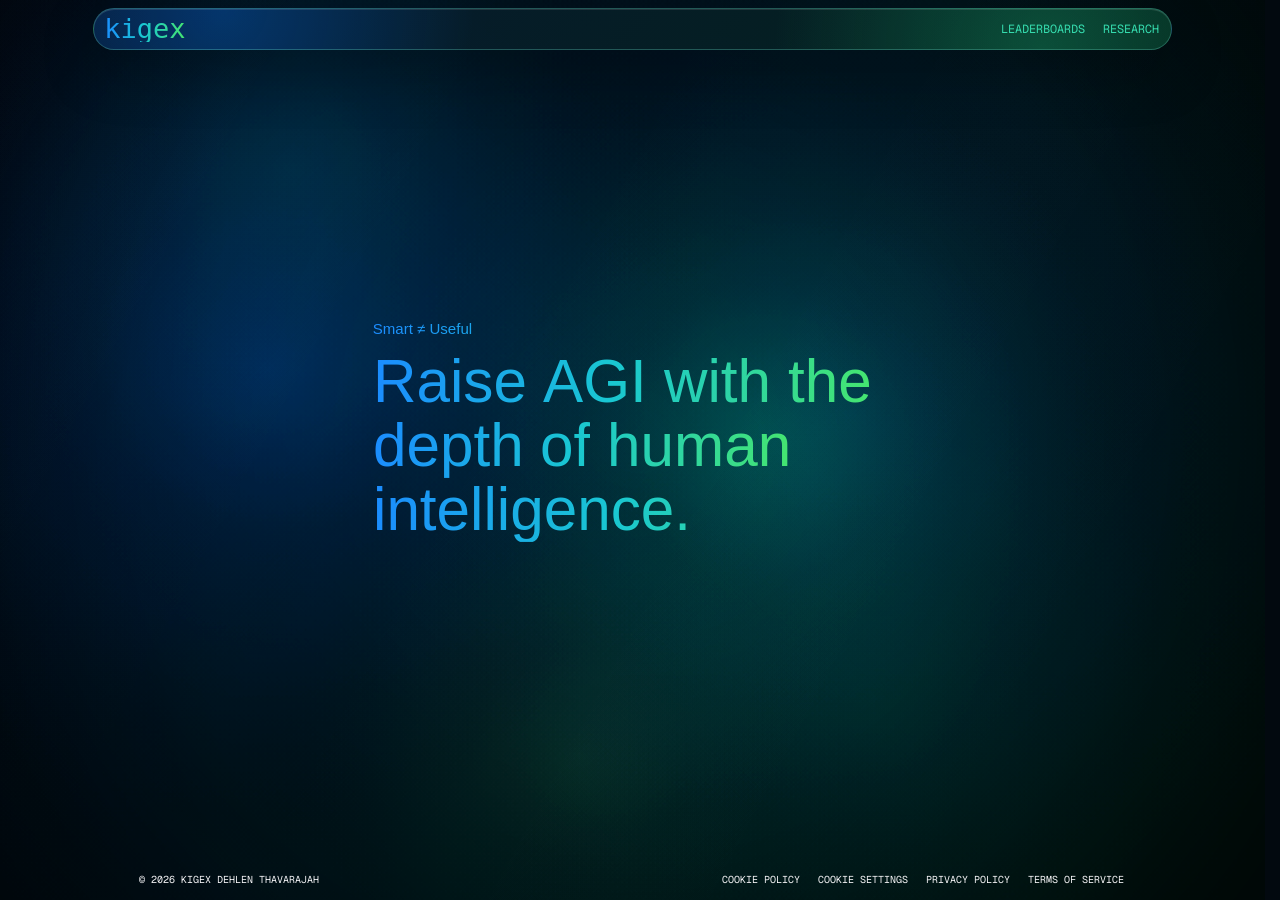
==== index.html @ 966b623c "Tune motion performance" ====
<!doctype html>
<html lang="en">
  <head>
    <meta charset="utf-8" />
    <meta
      name="viewport"
      content="width=device-width, initial-scale=1, viewport-fit=cover"
    />
    <title>Kigex | Human Intelligence for AGI</title>
    <meta
      name="description"
      content="Kigex grows advanced intelligence with the full range of human judgment, creativity, and care."
    />
    <meta name="robots" content="index, follow, max-image-preview:large" />
    <meta name="author" content="Kigex" />
    <meta name="theme-color" content="#02090f" />
    <meta name="color-scheme" content="dark" />
    <link rel="canonical" href="https://kigex.com/" />
    <script>
      if (window.location.pathname.endsWith("/index.html")) {
        window.history.replaceState(null, "", "/" + window.location.search + window.location.hash);
      }
    </script>
    <meta property="og:site_name" content="Kigex" />
    <meta property="og:type" content="website" />
    <meta property="og:url" content="https://kigex.com/" />
    <meta property="og:title" content="Kigex | Human Intelligence for AGI" />
    <meta
      property="og:description"
      content="Raise AGI with the depth of human intelligence: judgment, creativity, taste, and care."
    />
    <meta property="og:image" content="https://kigex.com/favicon-v18.png" />
    <meta property="og:image:secure_url" content="https://kigex.com/favicon-v18.png" />
    <meta property="og:image:type" content="image/png" />
    <meta property="og:image:width" content="192" />
    <meta property="og:image:height" content="192" />
    <meta property="og:image:alt" content="Kigex logo" />
    <meta name="twitter:card" content="summary_large_image" />
    <meta name="twitter:title" content="Kigex | Human Intelligence for AGI" />
    <meta
      name="twitter:description"
      content="Raise AGI with the depth of human intelligence: judgment, creativity, taste, and care."
    />
    <meta name="twitter:image" content="https://kigex.com/favicon-v18.png" />
    <meta name="twitter:image:alt" content="Kigex logo" />
    <script type="application/ld+json">
      {
        "@context": "https://schema.org",
        "@graph": [
          {
            "@type": "Organization",
            "@id": "https://kigex.com/#organization",
            "name": "Kigex",
            "url": "https://kigex.com/",
            "logo": {
              "@type": "ImageObject",
              "url": "https://kigex.com/favicon-v18.png",
              "width": 192,
              "height": 192
            }
          },
          {
            "@type": "WebSite",
            "@id": "https://kigex.com/#website",
            "url": "https://kigex.com/",
            "name": "Kigex",
            "description": "Kigex grows advanced intelligence with the full range of human judgment, creativity, and care.",
            "publisher": {
              "@id": "https://kigex.com/#organization"
            },
            "inLanguage": "en"
          },
          {
            "@type": "WebPage",
            "@id": "https://kigex.com/#webpage",
            "url": "https://kigex.com/",
            "name": "Kigex | Human Intelligence for AGI",
            "description": "Kigex grows advanced intelligence with the full range of human judgment, creativity, and care.",
            "isPartOf": {
              "@id": "https://kigex.com/#website"
            },
            "inLanguage": "en"
          }
        ]
      }
    </script>
    <link rel="preconnect" href="https://cdn.prod.website-files.com" crossorigin />
    <link rel="preconnect" href="https://fonts.googleapis.com" />
    <link rel="preconnect" href="https://fonts.gstatic.com" crossorigin />
    <link rel="icon" href="https://kigex.com/favicon-v18.png" type="image/png" sizes="192x192" />
    <link rel="shortcut icon" href="https://kigex.com/favicon-v18.png" type="image/png" />
    <link rel="apple-touch-icon" href="https://kigex.com/favicon-v18.png" />
    <link rel="mask-icon" href="https://kigex.com/safari-pinned-tab.svg" color="#3b9dff" />
    <link rel="icon" href="https://kigex.com/favicon-v18.svg" type="image/svg+xml" />
    <link rel="stylesheet" href="style.css?v=20260601-perf-tune" />
  </head>
  <body class="home-page">
    <header class="site-header">
      <div class="container fluid">
        <div class="header-inner">
          <div class="brand" aria-label="Kigex">
            <span class="brand-text">kigex</span>
          </div>

          <div class="header-actions" id="site-menu">
            <nav class="header-menu" aria-label="Primary navigation">
              <a class="header-link" href="leaderboards/">Leaderboards</a>
              <a class="header-link" href="research/">Research</a>
            </nav>
          </div>

          <button
            class="menu-toggle"
            type="button"
            aria-controls="site-menu"
            aria-expanded="false"
          >
            <span>Menu</span>
            <span>Close</span>
          </button>
        </div>
      </div>
    </header>

    <main class="main">
      <section class="home-hero" aria-label="Kigex mission">
        <div class="container grid">
          <div class="home-hero-text-wrap">
            <div class="home-hero-desc">
              <p class="txt fs-18 fw-med">Smart &ne; Useful</p>
              <h1 class="heading h2">
                <span class="hero-line">
                  <span class="hero-word">Raise</span>
                  <span class="hero-word">AGI</span>
                  <span class="hero-word">with</span>
                  <span class="hero-word">the</span>
                </span>
                <span class="hero-line">
                  <span class="hero-word">depth</span>
                  <span class="hero-word">of</span>
                  <span class="hero-word">human</span>
                </span>
                <span class="hero-line">
                  <span class="hero-word">intelligence.</span>
                </span>
              </h1>
            </div>
          </div>
        </div>
      </section>
    </main>

    <footer class="footer">
      <div class="footer-bot">
        <div class="container fluid">
          <div class="footer-bot-inner">
            <div class="footer-copyright hidden-mobile">&copy; 2026 Kigex Dehlen Thavarajah</div>

            <div class="footer-menus-social">
              <div class="footer-menu-legal">
                <button class="footer-link" type="button">Cookie Policy</button>
                <div class="footer-menu-divider" aria-hidden="true"></div>
                <button class="footer-link" type="button">Cookie Settings</button>
                <div class="footer-menu-divider" aria-hidden="true"></div>
                <button class="footer-link" type="button">Privacy Policy</button>
                <div class="footer-menu-divider" aria-hidden="true"></div>
                <button class="footer-link" type="button">Terms of Service</button>
              </div>
            </div>

            <div class="footer-copyright only-mobile">&copy; 2026 Kigex Dehlen Thavarajah</div>
          </div>
        </div>
      </div>
    </footer>

    <script src="motion.js?v=20260601-perf-tune" defer></script>
  </body>
</html>
---- style.css ----
@import url("https://fonts.googleapis.com/css2?family=Geist+Mono:wght@400;500;600&display=swap");

@font-face {
  font-family: "Jetbrains Mono";
  src: url("https://cdn.prod.website-files.com/68dc970bd6e945ea3fb0f426/68dc9f0578a9a4165ddd5365_JetBrainsMono-Regular.woff2")
    format("woff2");
  font-weight: 400;
  font-style: normal;
  font-display: swap;
}

@font-face {
  font-family: "Jetbrains Mono";
  src: url("https://cdn.prod.website-files.com/68dc970bd6e945ea3fb0f426/68dc9f05dc945261aa6f3902_JetBrainsMono-Medium.woff2")
    format("woff2");
  font-weight: 500;
  font-style: normal;
  font-display: swap;
}

@font-face {
  font-family: "Helvetica Neue";
  src: url("https://cdn.prod.website-files.com/68dc970bd6e945ea3fb0f426/68dca01244c8d07e51654fb4_HelveticaNeue-Roman.woff2")
    format("woff2");
  font-weight: 400;
  font-style: normal;
  font-display: swap;
}

@font-face {
  font-family: "Helvetica Neue";
  src: url("https://cdn.prod.website-files.com/68dc970bd6e945ea3fb0f426/68dca0121b8f11f91cc5aee8_HelveticaNeue-Medium.woff2")
    format("woff2");
  font-weight: 500;
  font-style: normal;
  font-display: swap;
}

:root {
  --font-heading: "Helvetica Neue", Arial, sans-serif;
  --font-body: "Helvetica Neue", Arial, sans-serif;
  --font-button: "Jetbrains Mono", monospace;
  --font-footer: "Geist Mono", "Jetbrains Mono", ui-monospace, SFMono-Regular, Menlo, monospace;
  --font-model: "Helvetica Neue", Arial, sans-serif;
  --color-title: #f5f5f7;
  --color-body: rgba(245, 245, 247, 0.88);
  --color-subtitle: rgba(245, 245, 247, 0.58);
  --color-surface: #101010;
  --color-warm: #101010;
  --color-main: #101010;
  --color-faint: rgba(245, 245, 247, 0.08);
  --color-border: rgba(245, 245, 247, 0.16);
  --color-link: #36ddb0;
  --color-dark: #101010;
  --accent-gradient: linear-gradient(92deg, #1b8cff 0%, #19c7d2 48%, #45e56f 100%);
  --surface-gradient:
    radial-gradient(circle at 12% 0%, rgba(0, 116, 255, 0.24), transparent 34rem),
    radial-gradient(circle at 90% 18%, rgba(31, 216, 133, 0.18), transparent 36rem),
    radial-gradient(circle at 70% 100%, rgba(20, 199, 210, 0.16), transparent 42rem),
    linear-gradient(145deg, #071a30 0%, #101010 46%, #04221d 100%);
  --panel-gradient:
    radial-gradient(circle at 12% 0%, rgba(0, 116, 255, 0.3), transparent 30rem),
    radial-gradient(circle at 88% 100%, rgba(31, 216, 133, 0.26), transparent 32rem),
    linear-gradient(135deg, rgba(7, 26, 48, 0.94), rgba(4, 34, 29, 0.94));
  --panel-gradient-soft:
    radial-gradient(circle at 12% 0%, rgba(0, 116, 255, 0.18), transparent 28rem),
    radial-gradient(circle at 88% 100%, rgba(31, 216, 133, 0.16), transparent 30rem),
    linear-gradient(135deg, rgba(245, 245, 247, 0.07), rgba(245, 245, 247, 0.035));
  --button-surface: linear-gradient(135deg, rgba(6, 17, 18, 0.82), rgba(4, 10, 12, 0.74));
  --button-border: rgba(96, 214, 190, 0.16);
  --button-surface-hover:
    linear-gradient(135deg, rgba(6, 17, 18, 0.9), rgba(4, 10, 12, 0.82));
  --button-border-hover: rgba(96, 214, 190, 0.32);
  --button-hover-shadow: inset 0 1px 0 rgba(245, 245, 247, 0.08), 0 0.35rem 1.1rem rgba(0, 0, 0, 0.18);
  --accent-border: rgba(96, 214, 190, 0.32);
  --accent-border-strong: rgba(151, 240, 222, 0.42);
  --accent-glow: 0 2.4rem 7rem rgba(0, 0, 0, 0.24), inset 0 1px 0 rgba(245, 245, 247, 0.12);
  --focus-ring: 0 0 0 0.35rem rgba(54, 221, 176, 0.18), 0 0 0 0.12rem rgba(245, 245, 247, 0.92);
  --shadow-card: 0 1.6rem 4.8rem rgba(0, 0, 0, 0.18);
  --border-width: max(1px, 0.1rem);
  --brand-size: clamp(27px, 2.08vw, 30px);
  --brand-slot: calc(var(--brand-size) * 3.4667);
  --header-height: clamp(42px, 3vw, 46px);
  --header-pad-x: clamp(10px, 0.8vw, 12px);
  --header-pad-y: clamp(5px, 0.36vw, 6px);
  --mobile-menu-offset: 7px;
  --nav-link-size: clamp(11.8px, 0.82vw, 12px);
  --container-max: 1530px;
  --container-pad: 12rem;
  --column-gap: 3rem;
  interpolate-size: allow-keywords;
}

html {
  --fs-global: 0.6535947712vw;
  min-height: -webkit-fill-available;
  height: auto;
  background: var(--color-dark);
  font-size: var(--fs-global);
  scroll-padding-top: 9rem;
  font-kerning: normal;
  text-rendering: optimizeLegibility;
  -webkit-font-smoothing: antialiased;
  -moz-osx-font-smoothing: grayscale;
  -webkit-text-size-adjust: 100%;
  overscroll-behavior: none;
  scrollbar-gutter: stable;
}

@media (min-width: 1531px) {
  html {
    --fs-global: 10px;
  }
}

@media (max-width: 991px) {
  html {
    --fs-global: 1.1990407674vw;
  }

  :root {
    --brand-size: 27px;
    --brand-slot: calc(var(--brand-size) * 3.4667);
    --header-height: 42px;
    --header-pad-x: 10px;
    --header-pad-y: 6px;
    --nav-link-size: clamp(11px, 1.2vw, 11.8px);
    --container-pad: 4rem;
    --column-gap: 2.4rem;
  }
}

@media (max-width: 767px) {
  html {
    --fs-global: 2.3255813953vw;
  }

  :root {
    --brand-size: clamp(27px, 6.98vw, 30px);
    --brand-slot: calc(var(--brand-size) * 3.4667);
    --header-height: clamp(42px, 10.7vw, 46px);
    --header-pad-x: 10px;
    --header-pad-y: clamp(6px, 1.63vw, 7px);
    --nav-link-size: clamp(12px, 3.26vw, 14px);
    --container-pad: 2rem;
    --column-gap: 2rem;
  }
}

* {
  box-sizing: border-box;
  -webkit-tap-highlight-color: rgba(0, 0, 0, 0);
}

html {
  min-height: 100%;
  background: #02090f;
}

body {
  min-height: 100vh;
  margin: 0;
  background:
    linear-gradient(28deg, rgba(0, 0, 0, 0.075), transparent 42%, rgba(0, 0, 0, 0.055) 100%),
    radial-gradient(circle at 36% 38%, rgba(0, 14, 44, 0.26), transparent 44rem),
    radial-gradient(circle at 64% 60%, rgba(0, 24, 15, 0.22), transparent 46rem),
    radial-gradient(circle at 20% 18%, rgba(0, 96, 218, 0.09), transparent 42rem),
    radial-gradient(circle at 72% 22%, rgba(21, 178, 108, 0.07), transparent 40rem),
    radial-gradient(circle at 46% 54%, rgba(0, 0, 0, 0.05), transparent 48rem),
    radial-gradient(circle at 78% 78%, rgba(0, 96, 218, 0.055), transparent 46rem),
    radial-gradient(circle at 24% 86%, rgba(21, 178, 108, 0.06), transparent 42rem),
    linear-gradient(135deg, #061426 0%, #0a1b22 50%, #031a16 100%);
  color: var(--color-body);
  font-family: var(--font-body);
  font-size: 1.6rem;
  line-height: 1.5;
  display: flex;
  flex-direction: column;
  overflow-x: hidden;
  overscroll-behavior: none;
  isolation: isolate;
}

::selection {
  color: #ffffff;
  background: rgba(54, 221, 176, 0.26);
}

body::before {
  content: "";
  position: fixed;
  inset: 0;
  z-index: 0;
  pointer-events: none;
  background:
    radial-gradient(circle at 50% 48%, transparent 0, rgba(0, 0, 0, 0.16) 62%, rgba(0, 0, 0, 0.42) 100%),
    linear-gradient(132deg, rgba(0, 6, 18, 0.2), transparent 48%, rgba(0, 20, 14, 0.18) 100%);
  background-repeat: no-repeat;
  opacity: 0.82;
}

body::after {
  content: "";
  position: fixed;
  inset: 0;
  z-index: 0;
  pointer-events: none;
  background:
    radial-gradient(circle at 50% 48%, transparent 0, rgba(0, 0, 0, 0.12) 64%, rgba(0, 0, 0, 0.46) 100%),
    linear-gradient(118deg, rgba(245, 245, 247, 0.01), transparent 34%, rgba(245, 245, 247, 0.007) 62%, transparent 84%),
    linear-gradient(180deg, rgba(245, 245, 247, 0.005), rgba(0, 0, 0, 0.01));
  opacity: 0.86;
}

.kigex-motion-canvas {
  position: fixed;
  inset: 0;
  z-index: 0;
  display: block;
  width: 100vw;
  height: 100vh;
  min-height: 100dvh;
  pointer-events: none;
  opacity: 0.92;
  filter: saturate(112%) contrast(104%);
  transform: translateZ(0);
  contain: strict;
}

@media (prefers-reduced-motion: reduce) {
  *,
  *::before,
  *::after {
    animation-duration: 0.001ms !important;
    animation-iteration-count: 1 !important;
    scroll-behavior: auto !important;
    transition-duration: 0.001ms !important;
  }

  .kigex-motion-canvas {
    opacity: 0.74;
  }

}

a {
  color: inherit;
  text-decoration: none;
  -webkit-touch-callout: none;
  touch-action: manipulation;
}

:where(a, button, .brand, .header-link, .footer-link, .menu-toggle, .card-cta-link, .leader-card-btn) {
  -webkit-tap-highlight-color: rgba(0, 0, 0, 0);
}

:where(a, button):focus-visible {
  outline: 0;
  box-shadow: var(--focus-ring);
}

:where(a, button):focus:not(:focus-visible) {
  outline: 0;
  box-shadow: none;
}

button {
  border: 0;
  padding: 0;
  color: inherit;
  background: none;
  font: inherit;
  cursor: pointer;
  touch-action: manipulation;
}

@media (hover: none) and (pointer: coarse) {
  :where(.brand, .header-link, .footer-link, .menu-toggle):active {
    opacity: 1;
    background: transparent;
    box-shadow: none;
  }
}

p,
h1,
h2,
h3,
h4 {
  margin: 0;
}

img {
  display: block;
  max-width: 100%;
}

.container {
  width: 100%;
  max-width: var(--container-max);
  margin: 0 auto;
  padding-right: var(--container-pad);
  padding-left: var(--container-pad);
  position: relative;
}

.container.fluid {
  max-width: none;
}

.grid {
  display: grid;
  grid-template-columns: repeat(12, minmax(1px, 1fr));
  gap: var(--column-gap);
  align-content: start;
}

.site-header {
  z-index: 20;
  position: sticky;
  top: 0;
  padding-top: max(0.9rem, env(safe-area-inset-top));
  background: transparent;
  border-bottom: 0;
  -webkit-backdrop-filter: none;
  backdrop-filter: none;
  opacity: 1;
  transform: translate3d(0, var(--nav-shift, 0px), 0);
  transition: transform 0.42s cubic-bezier(0.22, 1, 0.36, 1), opacity 0.26s ease;
  will-change: transform, opacity;
}

body.nav-hidden:not(.nav-open) .site-header {
  opacity: 0;
  pointer-events: none;
  transform: translate3d(0, calc(-100% - 1.6rem), 0);
}

body.nav-scroll-linked .site-header {
  opacity: var(--nav-opacity, 1);
  transition: none;
}

.site-header .container.fluid {
  width: calc(100vw - (var(--container-pad) * 2));
  max-width: calc(100vw - (var(--container-pad) * 2));
  margin: 0 auto;
  padding-right: 0;
  padding-left: 0;
}

.site-header .header-link {
  color: var(--color-link);
  border-color: transparent;
  background: transparent;
  box-shadow: none;
}

.site-header .header-link:hover,
.site-header .header-link:active {
  color: var(--color-link);
  border-color: transparent;
  background: transparent;
  box-shadow: none;
  opacity: 0.78;
}

.site-header .header-link[aria-current="page"] {
  color: var(--color-link);
  border-color: transparent;
  background: transparent;
  box-shadow: none;
}

.site-header .header-link[aria-current="page"]:hover,
.site-header .header-link[aria-current="page"]:active {
  color: var(--color-link);
  opacity: 0.78;
}

.site-header .menu-toggle {
  color: var(--color-link);
}

.header-inner {
  display: flex;
  align-items: center;
  justify-content: space-between;
  position: relative;
  overflow: visible;
  width: 100%;
  max-width: 100%;
  min-height: var(--header-height);
  border: var(--border-width) solid var(--accent-border);
  border-radius: 999px;
  background: var(--panel-gradient);
  box-shadow: var(--accent-glow);
  padding-top: var(--header-pad-y);
  padding-right: var(--header-pad-x);
  padding-bottom: var(--header-pad-y);
  padding-left: var(--header-pad-x);
  -webkit-backdrop-filter: saturate(145%) blur(10px);
  backdrop-filter: saturate(145%) blur(10px);
  transform-origin: left center;
  transition: border-color 0.25s ease, box-shadow 0.25s ease, background 0.25s ease;
}

.header-inner > * {
  position: relative;
  z-index: 1;
}

.brand {
  width: var(--brand-slot);
  min-width: var(--brand-slot);
  flex: 0 0 var(--brand-slot);
  height: var(--brand-size);
  color: var(--color-title);
  display: flex;
  align-items: center;
  justify-content: flex-start;
  overflow: visible;
}

.home-page .brand,
.home-page .brand * {
  cursor: default;
  pointer-events: none;
}

.brand-text {
  color: var(--color-title);
  font-family: var(--font-button);
  font-size: var(--brand-size);
  font-weight: 400;
  line-height: 1;
  position: relative;
  display: inline-grid;
  place-items: center;
  white-space: nowrap;
  flex: none;
}

.header-actions,
.header-menu {
  display: flex;
  align-items: center;
  justify-content: flex-end;
  gap: 1.6rem;
  min-width: 0;
}

.header-actions {
  flex: 1 1 auto;
}

.header-menu {
  flex-wrap: nowrap;
}

.header-link,
.footer-link,
.footer-copyright,
.menu-toggle,
.mono {
  font-family: var(--font-button);
  text-transform: uppercase;
  font-size: 1.2rem;
  line-height: 1.4;
}

.header-link,
.menu-toggle {
  font-size: var(--nav-link-size);
}

.footer-link,
.footer-copyright {
  font-family: var(--font-footer);
}

.header-link,
.footer-link,
.footer-copyright,
.card-cta,
.card-cta-link,
.leader-card-btn {
  font-family: var(--font-footer);
}

.header-link,
.footer-link {
  transition: color 0.25s ease, border-color 0.25s ease, box-shadow 0.25s ease, background 0.25s ease, opacity 0.25s ease;
}

.header-link {
  display: inline-flex;
  align-items: center;
  justify-content: center;
  min-height: 2.8rem;
  border-radius: 0;
  padding: 0.5rem 0.28rem 0.4rem;
  color: var(--color-link);
  border: 0;
  background: transparent;
  box-shadow: none;
  transition: color 0.35s ease, background 0.35s ease, border-color 0.35s ease, box-shadow 0.35s ease, opacity 0.35s ease;
}

.header-link:focus-visible,
.footer-link:focus-visible {
  border-radius: 999px;
  background: rgba(54, 221, 176, 0.08);
}

.header-link:hover,
.header-link:active {
  color: var(--color-link);
  border-color: transparent;
  background: transparent;
  box-shadow: none;
  opacity: 0.78;
}

.header-link[aria-current="page"] {
  color: var(--color-link);
  border-color: transparent;
  background: transparent;
  box-shadow: none;
}

.header-link[aria-current="page"]:hover,
.header-link[aria-current="page"]:active {
  color: var(--color-link);
  opacity: 0.78;
}

.footer-link:hover,
.footer-link:active {
  color: var(--color-title);
  border-color: transparent;
  background: transparent;
  box-shadow: none;
  opacity: 0.78;
}

.menu-toggle {
  display: none;
  overflow: hidden;
}

.main {
  z-index: 1;
  position: relative;
  flex: 1;
}

body.home-page {
  height: 100vh;
  min-height: 100vh;
  overflow: hidden;
}

body.home-page .main {
  display: flex;
  flex-direction: column;
  min-height: 0;
}

.home-hero {
  flex: 1;
  display: flex;
  flex-direction: column;
  min-height: 0;
  margin-top: 0;
}

.home-hero .container {
  flex: 1;
  min-height: 0;
  align-content: center;
}

.home-hero-text-wrap {
  grid-column: 4 / -4;
  display: flex;
  align-items: flex-start;
  justify-content: center;
  flex-direction: column;
  padding-top: 0;
  padding-bottom: clamp(2rem, 6vh, 7rem);
}

.home-hero-desc {
  display: flex;
  flex-direction: column;
  gap: 1.4rem;
  max-width: 92rem;
  margin-top: 0;
}

.home-hero .heading.h2 {
  width: max-content;
  max-width: 100%;
  font-size: 7.2rem;
  line-height: 1.06;
  cursor: default;
  text-wrap: normal;
}

.word-lift-title {
  cursor: default;
  text-wrap: normal;
}

.hero-line {
  display: block;
  white-space: nowrap;
}

.hero-word {
  display: inline-block;
  color: #36ddb0;
  background: linear-gradient(92deg, #1b8cff 0%, #19c7d2 48%, #45e56f 100%);
  background-size: var(--hero-line-width, 100%) 100%;
  background-position: var(--hero-word-x, 0px) 50%;
  background-repeat: no-repeat;
  -webkit-background-clip: text;
  background-clip: text;
  -webkit-text-fill-color: transparent;
  transform: translate3d(0, 0, 0) scale(1);
  transform-origin: center bottom;
  transition: transform 0.5s cubic-bezier(0.22, 1, 0.36, 1);
  backface-visibility: hidden;
  will-change: transform;
}

.hero-word:hover,
.hero-word.is-raised {
  transform: translate3d(0, -0.11em, 0) scale(1.018);
}

.heading {
  color: var(--color-title);
  font-family: var(--font-heading);
  font-weight: 400;
  line-height: 1.2;
  letter-spacing: 0;
  text-wrap: balance;
}

.heading.h2 {
  font-size: 6.4rem;
}

.heading.h4 {
  font-size: 3.2rem;
}

.txt {
  color: var(--color-body);
  text-wrap: pretty;
}

.fs-12 {
  font-size: 1.2rem;
  line-height: 1.5;
}

.fs-14 {
  font-size: 1.4rem;
  line-height: 1.4;
}

.fs-16 {
  font-size: 1.6rem;
  line-height: 1.4;
}

.fs-18 {
  font-size: 1.8rem;
  line-height: 1.4;
}

.fs-20 {
  font-size: 2rem;
  line-height: 1.4;
}

.fw-med {
  font-weight: 500;
}

.line {
  width: 100%;
  height: var(--border-width);
  background: var(--color-border);
}

.arrow {
  width: 1.2rem;
  height: 1.2rem;
  color: var(--color-link);
  flex: none;
}

.search-hero {
  padding-top: 11.2rem;
  padding-bottom: 12rem;
}

.search-aside {
  grid-column: 1 / 5;
  position: relative;
  z-index: 2;
}

.search-aside-inner {
  position: static;
}

.search-title {
  margin-bottom: 2.2rem;
}

.page-intro-copy {
  display: flex;
  flex-direction: column;
  gap: 1.45rem;
  max-width: 62ch;
  line-height: 1.62;
}

.page-intro-copy p {
  margin: 0;
}

.search-desc {
  white-space: normal;
}

.search-feed {
  grid-column: 5 / -1;
  display: flex;
  flex-direction: column;
  gap: 1.2rem;
}

.card-cta {
  display: flex;
  flex-direction: column;
  gap: 1.6rem;
  margin-top: 2rem;
  font-family: var(--font-button);
  text-transform: uppercase;
  color: var(--color-title);
}

.card-cta-link {
  display: inline-flex;
  align-items: center;
  justify-content: center;
  gap: 0.4rem;
  align-self: flex-start;
  min-height: 3.6rem;
  border-radius: 999px;
  padding: 0.82rem 1.2rem 0.72rem;
  color: var(--color-link);
  border: var(--border-width) solid var(--button-border);
  background: var(--button-surface);
  transition: color 0.35s ease, background 0.35s ease, border-color 0.35s ease, box-shadow 0.35s ease;
}

.card-cta-link:hover,
.card-cta-link:active {
  color: var(--color-link);
  border-color: var(--button-border-hover);
  background: var(--button-surface-hover);
  box-shadow: var(--button-hover-shadow);
}

.card-cta-link:active,
.leader-card-btn:active {
  transform: translateY(0.1rem);
}

.research-card {
  min-height: 24rem;
  padding: 3.2rem;
  border: var(--border-width) solid var(--accent-border);
  border-radius: 0.8rem;
  background: var(--panel-gradient-soft);
  box-shadow: var(--shadow-card);
  display: grid;
  grid-template-rows: auto 1fr auto;
  position: relative;
  overflow: hidden;
  transition: transform 0.35s ease, background-color 0.35s ease, border-color 0.35s ease;
  content-visibility: auto;
  contain: layout paint style;
  contain-intrinsic-size: 24rem;
}

.research-card::before {
  content: "";
  position: absolute;
  inset: 0 auto 0 0;
  z-index: 2;
  width: 0.4rem;
  background: var(--color-link);
  opacity: 0.9;
}

.research-card:hover {
  background: var(--panel-gradient);
  border-color: var(--accent-border-strong);
  transform: translateY(-0.2rem);
}

.research-card-author {
  font-family: var(--font-footer);
  text-transform: uppercase;
  color: var(--color-body);
}

.research-card-info {
  align-self: end;
}

.research-card-title {
  margin-bottom: 0.4rem;
  color: var(--color-title);
  line-height: 1.25;
  text-wrap: balance;
}

.research-card-desc {
  display: -webkit-box;
  -webkit-line-clamp: 3;
  -webkit-box-orient: vertical;
  overflow: hidden;
  line-height: 1.58;
}

.leader-hero {
  padding-top: 11.2rem;
  padding-bottom: 5.8rem;
}

.leader-hero-left {
  grid-column: 1 / 7;
}

.leader-hero-title {
  margin-bottom: 2.2rem;
}

.leader-hero-desc {
  max-width: 62ch;
}

.leader-main {
  padding-bottom: 9.8rem;
}

.leader-main-grid {
  row-gap: var(--column-gap);
}

.leader-card {
  grid-column: span 6;
  border: var(--border-width) solid var(--accent-border);
  border-radius: 0.8rem;
  padding: 1.9rem;
  background: var(--panel-gradient-soft);
  box-shadow: var(--shadow-card);
  display: flex;
  flex-direction: column;
  gap: 1.6rem;
  position: relative;
  overflow: hidden;
  transition: transform 0.35s ease, border-color 0.35s ease, background 0.35s ease;
  content-visibility: auto;
  contain: layout paint style;
  contain-intrinsic-size: 42rem;
}

.leader-card:hover {
  border-color: var(--accent-border-strong);
  transform: translateY(-0.16rem);
}

.leader-card.is-dark {
  background: var(--panel-gradient);
  border-color: var(--accent-border);
  color: rgba(245, 245, 247, 0.82);
}

.leader-card.is-dark .heading,
.leader-card.is-dark .txt,
.leader-card.is-dark .leader-score,
.leader-card.is-dark .leader-card-title {
  color: #f5f5f7;
}

.leader-card.is-dark .leader-label,
.leader-card.is-dark .leader-table-head,
.leader-card.is-dark .leader-rank::before,
.leader-card.is-dark .leader-score span {
  color: rgba(245, 245, 247, 0.62);
}

.leader-card.is-dark .leader-table,
.leader-card.is-dark .leader-row,
.leader-card.is-dark .leader-label {
  border-color: rgba(245, 245, 247, 0.18);
}

.leader-card.is-dark .leader-card-btn {
  background: var(--panel-gradient-soft);
  color: var(--color-link);
}

.leader-label {
  display: inline-flex;
  align-self: flex-start;
  border: var(--border-width) solid var(--color-border);
  border-radius: 0.4rem;
  padding: 0.4rem 0.8rem;
  color: var(--color-subtitle);
  font-family: var(--font-button);
  text-transform: uppercase;
}

.leader-card-title {
  color: var(--color-title);
  margin-bottom: 1.2rem;
}

.leader-card-desc {
  max-width: 60rem;
  line-height: 1.58;
}

.leader-card-btn {
  display: inline-flex;
  align-items: center;
  gap: 0.4rem;
  align-self: flex-start;
  margin-top: 0.4rem;
  min-height: 3.6rem;
  padding: 0.82rem 1.2rem 0.72rem;
  border-radius: 999px;
  border: var(--border-width) solid var(--button-border);
  background: var(--button-surface);
  color: var(--color-link);
  font-family: var(--font-button);
  text-transform: uppercase;
  transition: color 0.35s ease, background 0.35s ease, border-color 0.35s ease, box-shadow 0.35s ease;
}

.leader-card-btn:hover,
.leader-card-btn:active {
  color: var(--color-link);
  border-color: var(--button-border-hover);
  background: var(--button-surface-hover);
  box-shadow: var(--button-hover-shadow);
}

.leader-card.is-dark .leader-card-btn:hover,
.leader-card.is-dark .leader-card-btn:active {
  color: var(--color-link);
  background: var(--panel-gradient-soft);
}

.leader-table {
  margin-top: auto;
  border-top: var(--border-width) solid var(--color-border);
  font-variant-numeric: tabular-nums;
}

.leader-table-head,
.leader-row {
  display: grid;
  grid-template-columns: 4.2rem 1fr 12rem;
  align-items: center;
  gap: 1.6rem;
}

.leader-table-head {
  min-height: 5.8rem;
  color: var(--color-subtitle);
  font-family: var(--font-button);
  text-transform: uppercase;
}

.leader-list {
  counter-reset: rank;
}

.leader-row {
  min-height: 4.1rem;
  border-top: var(--border-width) solid var(--color-border);
  counter-increment: rank;
}

.leader-row .txt,
.bar-label {
  font-family: var(--font-model);
}

.leader-rank::before {
  content: counter(rank);
  font-family: var(--font-button);
  color: var(--color-subtitle);
}

.leader-score {
  justify-self: end;
  font-family: var(--font-button);
  font-variant-numeric: tabular-nums;
}

.leader-score span {
  color: var(--color-subtitle);
}

.comparison-card {
  grid-column: 1 / -1;
  margin-top: 3rem;
  border: var(--border-width) solid var(--accent-border);
  border-radius: 0.8rem;
  padding: 2.4rem;
  background: var(--panel-gradient);
  box-shadow: var(--accent-glow);
  overflow: hidden;
  font-variant-numeric: tabular-nums;
  content-visibility: auto;
  contain: layout paint style;
  contain-intrinsic-size: 42rem;
}

.comparison-title {
  margin-bottom: 2rem;
  font-family: var(--font-heading);
  font-size: 2rem;
  color: #f5f5f7;
}

.bar-list {
  display: flex;
  flex-direction: column;
  gap: 0.4rem;
  counter-reset: rank;
}

.bar-row {
  display: grid;
  grid-template-columns: 2.4rem 1fr;
  gap: 0.8rem;
  align-items: center;
  counter-increment: rank;
}

.bar-row::before {
  content: counter(rank);
  font-family: var(--font-button);
  color: rgba(205, 247, 239, 0.68);
}

.bar-track {
  height: 4.4rem;
  position: relative;
  border-radius: 0.4rem;
  background: rgba(245, 245, 247, 0.08);
  box-shadow: inset 0 0 0 1px rgba(245, 245, 247, 0.06);
}

.bar-fill {
  height: 100%;
  border-radius: 0.4rem;
  background: linear-gradient(90deg, #155dfc 0%, #10c7d9 48%, #34d878 100%);
  position: relative;
  box-shadow: 0 0.8rem 2.6rem rgba(30, 203, 190, 0.24);
}

.bar-row:nth-child(2) .bar-fill {
  background: linear-gradient(90deg, #0f72ff 0%, #14b8d6 52%, #42d66f 100%);
}

.bar-row:nth-child(3) .bar-fill {
  background: linear-gradient(90deg, #1584f5 0%, #18c1be 54%, #55d86b 100%);
}

.bar-row:nth-child(4) .bar-fill {
  background: linear-gradient(90deg, #2095e9 0%, #22c5a9 56%, #6fda68 100%);
}

.bar-row:nth-child(5) .bar-fill {
  background: linear-gradient(90deg, #2ca6db 0%, #36c996 58%, #8cda66 100%);
}

.bar-label {
  position: absolute;
  left: 1rem;
  top: 50%;
  color: white;
  transform: translateY(-50%);
}

.bar-score {
  position: absolute;
  right: 1rem;
  top: 50%;
  color: #f5f5f7;
  transform: translateY(-50%);
  font-family: var(--font-button);
  font-variant-numeric: tabular-nums;
}

.brand-text,
.heading,
.research-card-title,
.comparison-title,
.home-hero-desc .fw-med,
.leader-label,
.research-card-author,
.leader-table-head {
  color: #36ddb0;
  background: var(--accent-gradient);
  -webkit-background-clip: text;
  background-clip: text;
  -webkit-text-fill-color: transparent;
}

.footer-bot {
  position: relative;
  z-index: 1;
  border-top: 0;
  background: transparent;
  display: flex;
  justify-content: center;
  padding: 1rem var(--container-pad) 1.6rem;
  -webkit-backdrop-filter: none;
  backdrop-filter: none;
}

.footer-bot .container.fluid {
  width: min(118rem, calc(100vw - 4rem));
  max-width: min(118rem, calc(100vw - 4rem));
  margin: 0 auto;
  padding-right: 0;
  padding-left: 0;
}

.footer-bot,
.footer-copyright {
  color: var(--color-title);
}

.footer-bot-inner {
  display: flex;
  align-items: center;
  justify-content: space-between;
  gap: 3rem;
  width: 100%;
  max-width: 100%;
  min-height: 0;
  margin: 0 auto;
  padding: 0;
  overflow-x: auto;
  white-space: nowrap;
  border: 0;
  border-radius: 0;
  background: transparent;
  box-shadow: none;
  -webkit-backdrop-filter: none;
  backdrop-filter: none;
  scrollbar-width: none;
}

.footer-bot-inner::-webkit-scrollbar {
  display: none;
}

.footer-menus-social,
.footer-menu,
.footer-menu-legal {
  display: flex;
  align-items: center;
  justify-content: flex-end;
  gap: 1.6rem;
  flex: 0 0 auto;
  flex-wrap: nowrap;
}

.footer-menus-social {
  gap: 4rem;
}

.footer-menu-divider {
  display: none;
}

.footer-link {
  display: inline-flex;
  align-items: center;
  justify-content: center;
  min-height: auto;
  border-radius: 0;
  padding: 0 0.28rem;
  color: var(--color-title);
  border: 0;
  background: transparent;
  cursor: pointer;
  white-space: nowrap;
  transition: color 0.35s ease, opacity 0.35s ease;
}

.footer-link:hover,
.footer-link:active {
  color: var(--color-title);
  background: transparent;
  box-shadow: none;
  opacity: 0.78;
}

.site-header .header-link:hover,
.site-header .header-link:active,
.header-link:hover,
.header-link:active,
.footer-link:hover,
.footer-link:active,
.card-cta-link:hover,
.card-cta-link:active,
.leader-card-btn:hover,
.leader-card-btn:active {
  -webkit-backdrop-filter: none;
  backdrop-filter: none;
}

.footer-copyright.only-mobile {
  display: none;
}

@media (max-width: 991px) {
  .grid {
    grid-template-columns: repeat(8, minmax(1px, 1fr));
  }

  .heading.h2 {
    font-size: 4.5rem;
  }

  .home-hero .heading.h2 {
    font-size: 6.2rem;
  }

  .home-hero-text-wrap {
    grid-column: 2 / -2;
  }

  .search-aside {
    grid-column: 1 / 4;
  }

  .search-feed {
    grid-column: 4 / -1;
  }

  .leader-hero-left,
  .leader-card {
    grid-column: 1 / -1;
  }

  .footer-bot-inner {
    align-items: center;
    gap: 2rem;
  }

  .footer-menus-social {
    align-items: center;
    flex-direction: row;
    gap: 2rem;
  }
}

@media (max-width: 767px) {
  html,
  body {
    min-height: 100svh;
    background: #02090f;
  }

  body {
    min-height: 100dvh;
  }

  body.home-page {
    height: 100dvh;
    min-height: 100dvh;
  }

  @supports not (height: 100dvh) {
    body.home-page {
      height: -webkit-fill-available;
      min-height: -webkit-fill-available;
    }
  }

  .kigex-motion-canvas {
    height: 100dvh;
    min-height: 100dvh;
  }

  .site-header {
    padding-top: max(0.9rem, env(safe-area-inset-top));
  }

  body.nav-scroll-linked .site-header {
    pointer-events: var(--nav-pointer-events, auto);
  }

  .grid {
    grid-template-columns: repeat(2, minmax(1px, 1fr));
  }

  .header-inner {
    overflow: visible;
    min-height: var(--header-height);
    padding-top: var(--header-pad-y);
    padding-right: var(--header-pad-x);
    padding-bottom: var(--header-pad-y);
    padding-left: var(--header-pad-x);
  }

  .header-actions {
    z-index: 18;
    position: absolute;
    top: calc(100% + var(--mobile-menu-offset));
    left: 0;
    right: 0;
    display: flex;
    flex-direction: row;
    align-items: center;
    justify-content: flex-end;
    min-height: var(--header-height);
    gap: 1.6rem;
    padding: var(--header-pad-y) var(--header-pad-x);
    background: var(--panel-gradient);
    border: var(--border-width) solid var(--accent-border);
    border-radius: 999px;
    box-shadow: var(--accent-glow);
    -webkit-backdrop-filter: saturate(145%) blur(10px);
    backdrop-filter: saturate(145%) blur(10px);
    opacity: 0;
    pointer-events: none;
    transform: translateY(-0.8rem);
    transition: opacity 0.35s ease, transform 0.5s ease;
  }

  body.nav-open .header-actions {
    opacity: 1;
    pointer-events: auto;
    transform: translateY(0);
  }

  .header-menu {
    width: 100%;
    flex-direction: row;
    align-items: center;
    justify-content: flex-end;
    gap: 1.6rem;
  }

  .home-page .header-actions {
    min-height: calc(var(--header-height) * 1.6);
    align-items: flex-end;
    padding-top: calc(var(--header-pad-y) + 1px);
    padding-bottom: calc(var(--header-pad-y) + 1px);
    border-radius: 2.2rem;
  }

  .home-page .header-menu {
    flex-direction: column;
    align-items: flex-end;
    gap: 2px;
  }

  .header-link {
    justify-content: flex-end;
    min-height: calc(var(--nav-link-size) * 2);
    margin-left: 0;
    padding: 5px 3px 4px;
    color: var(--color-link);
    font-family: var(--font-footer);
    font-size: var(--nav-link-size);
    line-height: 1.4;
    text-transform: uppercase;
  }

  .header-link:hover,
  .header-link:active {
    color: var(--color-link);
    border-color: transparent;
    background: transparent;
    box-shadow: none;
    opacity: 0.78;
  }

  .header-link[aria-current="page"] {
    display: none;
    color: var(--color-link);
    background: transparent;
  }

  .header-link[aria-current="page"]:hover,
  .header-link[aria-current="page"]:active {
    color: var(--color-link);
    opacity: 0.78;
  }

  .home-hero-text-wrap {
    grid-column: 1 / -1;
    min-height: auto;
    padding-top: 0;
    padding-bottom: 3rem;
  }

  .home-hero-desc {
    width: 100%;
    gap: 1.45rem;
    margin-top: 0;
  }

  .menu-toggle {
    position: relative;
    display: grid;
    place-items: center end;
    width: 68px;
    min-width: 68px;
    min-height: 27px;
    color: var(--color-link);
    font-family: var(--font-footer);
    font-size: var(--nav-link-size);
    line-height: 1.4;
    text-transform: uppercase;
    transition: color 0.25s ease;
  }

  .menu-toggle:hover,
  .menu-toggle:active {
    color: var(--color-link);
    opacity: 0.78;
  }

  .menu-toggle span {
    grid-area: 1 / 1;
    font: inherit;
    transition: opacity 0.35s ease;
  }

  .menu-toggle span:last-child,
  body.nav-open .menu-toggle span:first-child {
    opacity: 0;
  }

  body.nav-open .menu-toggle span:last-child {
    opacity: 1;
  }

  .search-hero {
    padding-top: 6.3rem;
    padding-bottom: 8.4rem;
  }

  .search-aside,
  .search-feed {
    grid-column: 1 / -1;
  }

  .search-aside-inner {
    position: static;
  }

  .search-feed {
    margin-top: 3.2rem;
  }

  .page-intro-copy {
    gap: 1.25rem;
    max-width: 100%;
    line-height: 1.58;
  }

  .heading.h2 {
    font-size: 4.2rem;
  }

  .home-hero .heading.h2 {
    font-size: 5.2rem;
    line-height: 1.08;
    max-width: 12ch;
    width: auto;
  }

  .hero-line {
    display: contents;
    white-space: normal;
  }

  .heading.h4 {
    font-size: 2.8rem;
  }

  .research-card {
    padding: 3.2rem;
  }

  .research-card {
    min-height: 0;
    padding: 2.5rem 2.4rem 2.6rem 3rem;
    grid-template-rows: auto auto auto;
    gap: 2.2rem;
    contain-intrinsic-size: 30rem;
  }

  .research-card-info {
    align-self: start;
  }

  .research-card .card-cta {
    margin-top: 0;
  }

  .leader-hero {
    padding-top: 6.3rem;
  }

  .leader-main {
    padding-bottom: 7rem;
  }

  .leader-card,
  .comparison-card {
    padding: 2rem;
  }

  .leader-table-head,
  .leader-row {
    grid-template-columns: 3.2rem 1fr 8.5rem;
    gap: 1rem;
  }

  .bar-track {
    height: 4.8rem;
  }

  .footer-bot-inner {
    flex-direction: row;
    flex-wrap: wrap;
    align-items: center;
    justify-content: center;
    min-height: 0;
    max-width: calc(100vw - 2rem);
    padding: 0;
    row-gap: 0.7rem;
    overflow-x: hidden;
    white-space: normal;
  }

  .footer-bot {
    padding: 0.9rem 1rem calc(1rem + env(safe-area-inset-bottom));
  }

  .footer-bot .container.fluid {
    max-width: calc(100vw - 2rem);
  }

  .footer-copyright.hidden-mobile {
    display: none;
  }

  .footer-copyright.only-mobile {
    display: block;
    flex: 0 0 100%;
    order: -1;
    padding: 0;
    text-align: center;
  }

  .footer-menus-social {
    width: 100%;
    align-items: center;
    flex-direction: row;
    flex-wrap: wrap;
    justify-content: center;
    padding-top: 0;
    padding-bottom: 0;
    gap: 0.65rem 1.35rem;
  }

  .footer-menu {
    flex: 0 0 100%;
    justify-content: center;
    width: 100%;
    gap: 0.9rem;
  }

  .footer-menu-legal {
    display: flex;
    flex: 0 0 100%;
    flex-wrap: wrap;
    justify-content: center;
    width: 100%;
    padding: 0;
    gap: 0.65rem 1.05rem;
    background: transparent;
  }

  .footer-menu-legal .footer-link {
    padding: 0 0.28rem;
  }

  .footer-menu-legal .footer-link:first-child {
    grid-column: auto;
  }

  .footer-menu-legal .footer-menu-divider:nth-of-type(1) {
    display: none;
  }
}

@media (max-width: 480px) {
  .home-hero-text-wrap {
    padding-bottom: 2rem;
  }

  .home-hero-desc {
    gap: 1.25rem;
  }

  .home-hero .heading.h2 {
    font-size: 4.95rem;
    line-height: 1.08;
  }

  .footer-link,
  .footer-copyright {
    font-size: 1.05rem;
  }
}

@media (max-width: 767px) and (max-height: 700px) {
  .home-hero .heading.h2 {
    font-size: 4.6rem;
  }

  .home-hero-desc {
    gap: 1rem;
  }

  .footer-menus-social {
    gap: 0.5rem 1rem;
  }
}
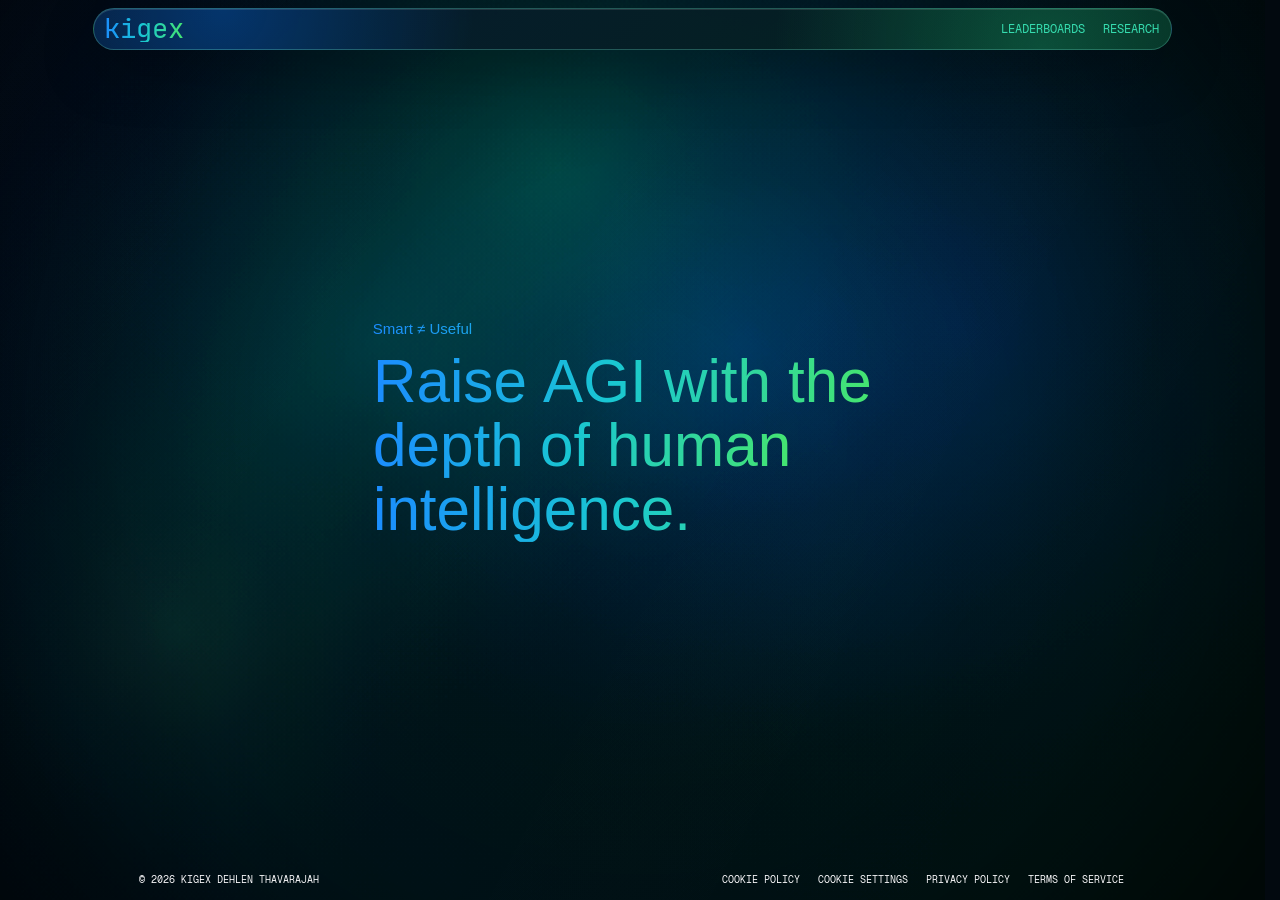
==== commit 5030cfe5: "Self-host site fonts" ====
--- a/index.html
+++ b/index.html
@@ -84,15 +84,14 @@
         ]
       }
     </script>
-    <link rel="preconnect" href="https://cdn.prod.website-files.com" crossorigin />
-    <link rel="preconnect" href="https://fonts.googleapis.com" />
-    <link rel="preconnect" href="https://fonts.gstatic.com" crossorigin />
+    <link rel="preload" href="fonts/JetBrainsMono-Regular.woff2" as="font" type="font/woff2" crossorigin />
+    <link rel="preload" href="fonts/GeistMono-Regular.woff2" as="font" type="font/woff2" crossorigin />
     <link rel="icon" href="https://kigex.com/favicon-v18.png" type="image/png" sizes="192x192" />
     <link rel="shortcut icon" href="https://kigex.com/favicon-v18.png" type="image/png" />
     <link rel="apple-touch-icon" href="https://kigex.com/favicon-v18.png" />
     <link rel="mask-icon" href="https://kigex.com/safari-pinned-tab.svg" color="#3b9dff" />
     <link rel="icon" href="https://kigex.com/favicon-v18.svg" type="image/svg+xml" />
-    <link rel="stylesheet" href="style.css?v=20260601-perf-tune" />
+    <link rel="stylesheet" href="style.css?v=20260601-self-host-fonts" />
   </head>
   <body class="home-page">
     <header class="site-header">
--- a/style.css
+++ b/style.css
@@ -1,9 +1,6 @@
-@import url("https://fonts.googleapis.com/css2?family=Geist+Mono:wght@400;500;600&display=swap");
-
 @font-face {
   font-family: "Jetbrains Mono";
-  src: url("https://cdn.prod.website-files.com/68dc970bd6e945ea3fb0f426/68dc9f0578a9a4165ddd5365_JetBrainsMono-Regular.woff2")
-    format("woff2");
+  src: url("fonts/JetBrainsMono-Regular.woff2") format("woff2");
   font-weight: 400;
   font-style: normal;
   font-display: swap;
@@ -11,37 +8,42 @@
 
 @font-face {
   font-family: "Jetbrains Mono";
-  src: url("https://cdn.prod.website-files.com/68dc970bd6e945ea3fb0f426/68dc9f05dc945261aa6f3902_JetBrainsMono-Medium.woff2")
-    format("woff2");
+  src: url("fonts/JetBrainsMono-Medium.woff2") format("woff2");
   font-weight: 500;
   font-style: normal;
   font-display: swap;
 }
 
 @font-face {
-  font-family: "Helvetica Neue";
-  src: url("https://cdn.prod.website-files.com/68dc970bd6e945ea3fb0f426/68dca01244c8d07e51654fb4_HelveticaNeue-Roman.woff2")
-    format("woff2");
+  font-family: "Geist Mono";
+  src: url("fonts/GeistMono-Regular.woff2") format("woff2");
   font-weight: 400;
   font-style: normal;
   font-display: swap;
 }
 
 @font-face {
-  font-family: "Helvetica Neue";
-  src: url("https://cdn.prod.website-files.com/68dc970bd6e945ea3fb0f426/68dca0121b8f11f91cc5aee8_HelveticaNeue-Medium.woff2")
-    format("woff2");
+  font-family: "Geist Mono";
+  src: url("fonts/GeistMono-Medium.woff2") format("woff2");
   font-weight: 500;
   font-style: normal;
   font-display: swap;
 }
 
+@font-face {
+  font-family: "Geist Mono";
+  src: url("fonts/GeistMono-SemiBold.woff2") format("woff2");
+  font-weight: 600;
+  font-style: normal;
+  font-display: swap;
+}
+
 :root {
-  --font-heading: "Helvetica Neue", Arial, sans-serif;
-  --font-body: "Helvetica Neue", Arial, sans-serif;
+  --font-heading: "Helvetica Neue", Helvetica, Arial, sans-serif;
+  --font-body: "Helvetica Neue", Helvetica, Arial, sans-serif;
   --font-button: "Jetbrains Mono", monospace;
   --font-footer: "Geist Mono", "Jetbrains Mono", ui-monospace, SFMono-Regular, Menlo, monospace;
-  --font-model: "Helvetica Neue", Arial, sans-serif;
+  --font-model: "Helvetica Neue", Helvetica, Arial, sans-serif;
   --color-title: #f5f5f7;
   --color-body: rgba(245, 245, 247, 0.88);
   --color-subtitle: rgba(245, 245, 247, 0.58);
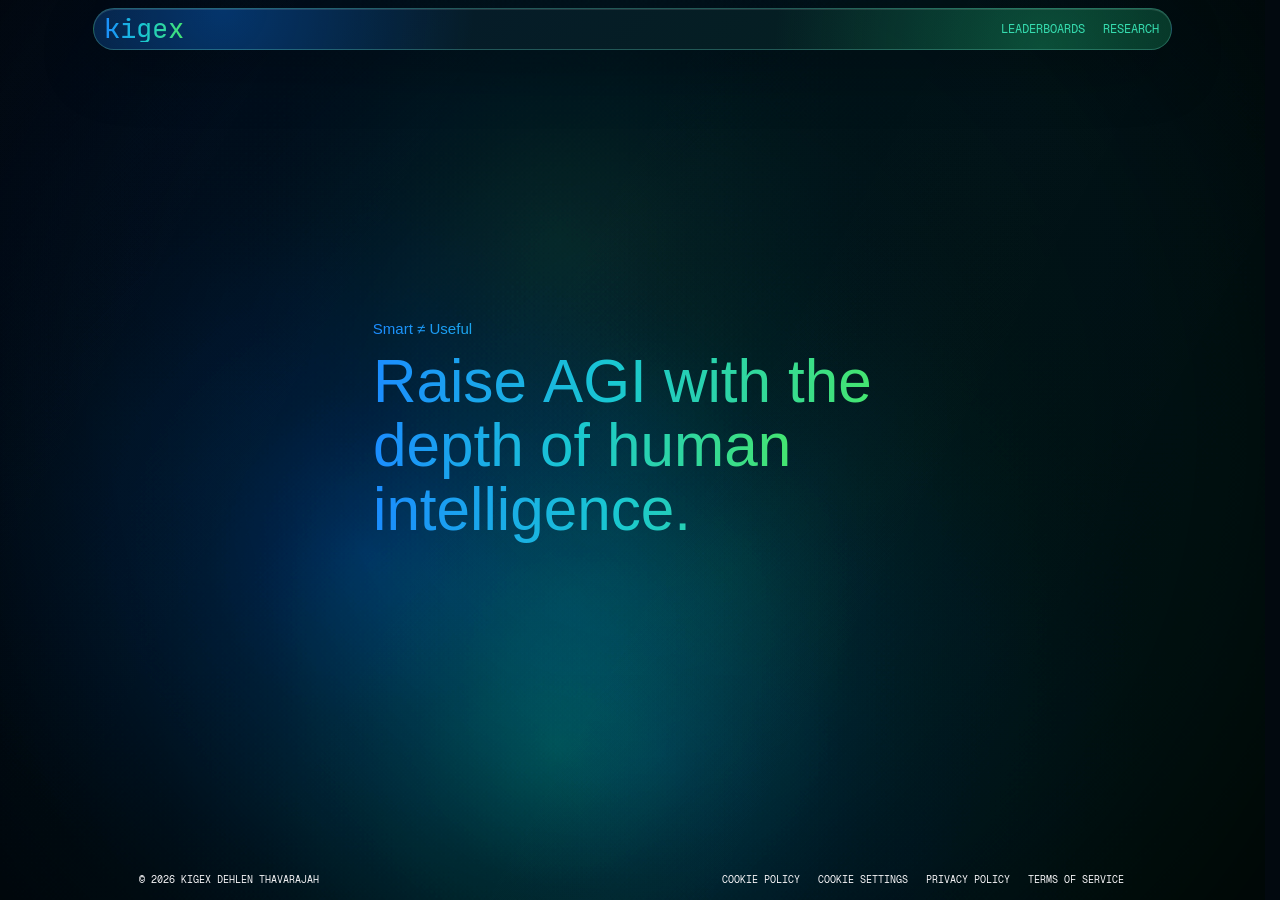
==== commit f9ff9add: "Add free sans fallback" ====
--- a/index.html
+++ b/index.html
@@ -91,7 +91,7 @@
     <link rel="apple-touch-icon" href="https://kigex.com/favicon-v18.png" />
     <link rel="mask-icon" href="https://kigex.com/safari-pinned-tab.svg" color="#3b9dff" />
     <link rel="icon" href="https://kigex.com/favicon-v18.svg" type="image/svg+xml" />
-    <link rel="stylesheet" href="style.css?v=20260601-self-host-fonts" />
+    <link rel="stylesheet" href="style.css?v=20260601-geist-fallback" />
   </head>
   <body class="home-page">
     <header class="site-header">
--- a/style.css
+++ b/style.css
@@ -38,12 +38,36 @@
   font-display: swap;
 }
 
+@font-face {
+  font-family: "Geist Sans";
+  src: url("fonts/Geist-Regular.woff2") format("woff2");
+  font-weight: 400;
+  font-style: normal;
+  font-display: swap;
+}
+
+@font-face {
+  font-family: "Geist Sans";
+  src: url("fonts/Geist-Medium.woff2") format("woff2");
+  font-weight: 500;
+  font-style: normal;
+  font-display: swap;
+}
+
+@font-face {
+  font-family: "Geist Sans";
+  src: url("fonts/Geist-SemiBold.woff2") format("woff2");
+  font-weight: 600;
+  font-style: normal;
+  font-display: swap;
+}
+
 :root {
-  --font-heading: "Helvetica Neue", Helvetica, Arial, sans-serif;
-  --font-body: "Helvetica Neue", Helvetica, Arial, sans-serif;
+  --font-heading: "Helvetica Neue", "Geist Sans", Helvetica, Arial, sans-serif;
+  --font-body: "Helvetica Neue", "Geist Sans", Helvetica, Arial, sans-serif;
   --font-button: "Jetbrains Mono", monospace;
   --font-footer: "Geist Mono", "Jetbrains Mono", ui-monospace, SFMono-Regular, Menlo, monospace;
-  --font-model: "Helvetica Neue", Helvetica, Arial, sans-serif;
+  --font-model: "Helvetica Neue", "Geist Sans", Helvetica, Arial, sans-serif;
   --color-title: #f5f5f7;
   --color-body: rgba(245, 245, 247, 0.88);
   --color-subtitle: rgba(245, 245, 247, 0.58);
@@ -623,6 +647,8 @@
 .hero-word {
   display: inline-block;
   color: #36ddb0;
+  padding-bottom: 0.07em;
+  margin-bottom: -0.07em;
   background: linear-gradient(92deg, #1b8cff 0%, #19c7d2 48%, #45e56f 100%);
   background-size: var(--hero-line-width, 100%) 100%;
   background-position: var(--hero-word-x, 0px) 50%;
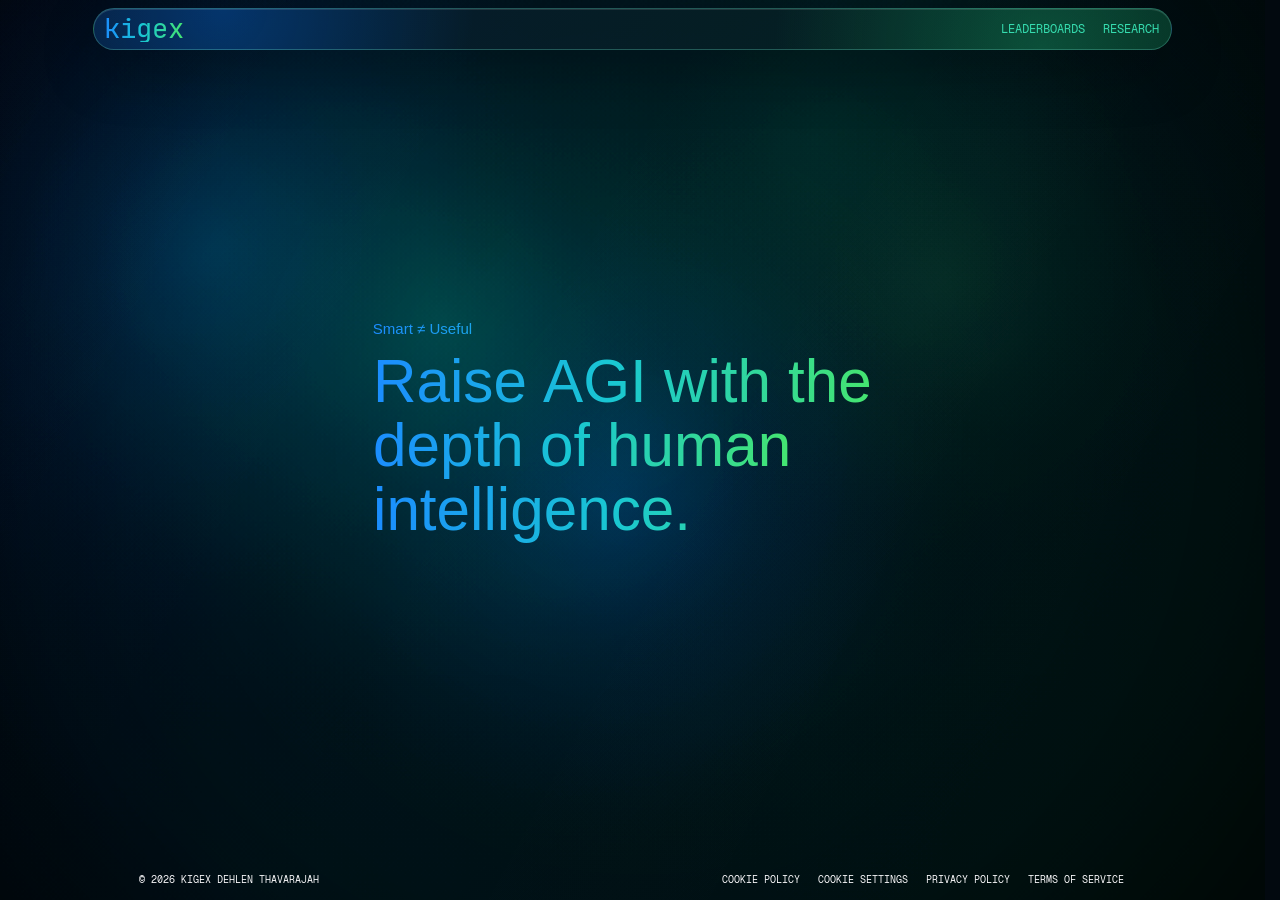
==== commit 62beab5a: "Use Helvetica fallback stack" ====
--- a/index.html
+++ b/index.html
@@ -91,7 +91,7 @@
     <link rel="apple-touch-icon" href="https://kigex.com/favicon-v18.png" />
     <link rel="mask-icon" href="https://kigex.com/safari-pinned-tab.svg" color="#3b9dff" />
     <link rel="icon" href="https://kigex.com/favicon-v18.svg" type="image/svg+xml" />
-    <link rel="stylesheet" href="style.css?v=20260601-geist-fallback" />
+    <link rel="stylesheet" href="style.css?v=20260601-helvetica-fallback" />
   </head>
   <body class="home-page">
     <header class="site-header">
--- a/style.css
+++ b/style.css
@@ -38,36 +38,12 @@
   font-display: swap;
 }
 
-@font-face {
-  font-family: "Geist Sans";
-  src: url("fonts/Geist-Regular.woff2") format("woff2");
-  font-weight: 400;
-  font-style: normal;
-  font-display: swap;
-}
-
-@font-face {
-  font-family: "Geist Sans";
-  src: url("fonts/Geist-Medium.woff2") format("woff2");
-  font-weight: 500;
-  font-style: normal;
-  font-display: swap;
-}
-
-@font-face {
-  font-family: "Geist Sans";
-  src: url("fonts/Geist-SemiBold.woff2") format("woff2");
-  font-weight: 600;
-  font-style: normal;
-  font-display: swap;
-}
-
 :root {
-  --font-heading: "Helvetica Neue", "Geist Sans", Helvetica, Arial, sans-serif;
-  --font-body: "Helvetica Neue", "Geist Sans", Helvetica, Arial, sans-serif;
+  --font-heading: "Helvetica Neue", Helvetica, Arial, sans-serif;
+  --font-body: "Helvetica Neue", Helvetica, Arial, sans-serif;
   --font-button: "Jetbrains Mono", monospace;
   --font-footer: "Geist Mono", "Jetbrains Mono", ui-monospace, SFMono-Regular, Menlo, monospace;
-  --font-model: "Helvetica Neue", "Geist Sans", Helvetica, Arial, sans-serif;
+  --font-model: "Helvetica Neue", Helvetica, Arial, sans-serif;
   --color-title: #f5f5f7;
   --color-body: rgba(245, 245, 247, 0.88);
   --color-subtitle: rgba(245, 245, 247, 0.58);
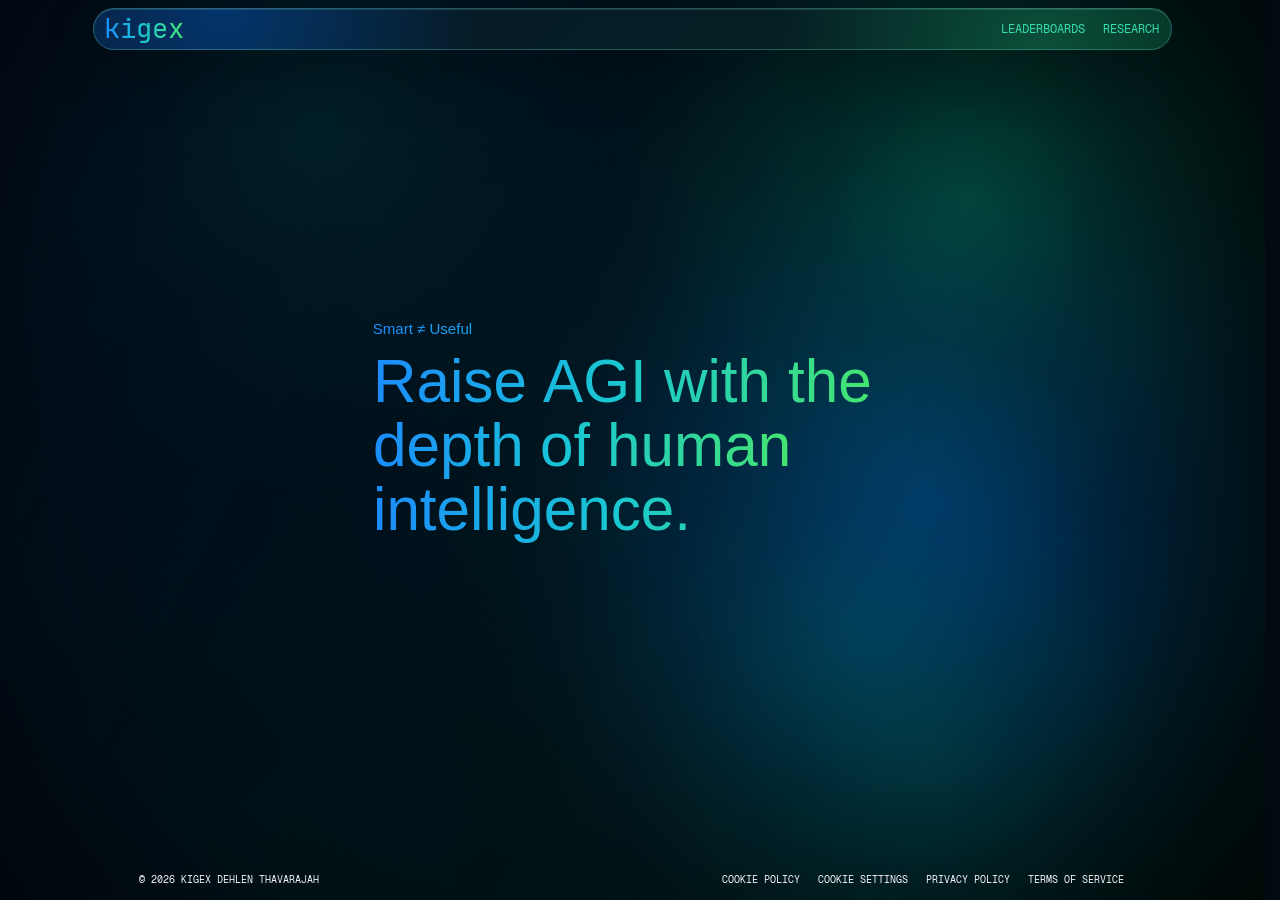
==== commit f71dcbba: "Fix logo descender clipping" ====
--- a/index.html
+++ b/index.html
@@ -91,7 +91,7 @@
     <link rel="apple-touch-icon" href="https://kigex.com/favicon-v18.png" />
     <link rel="mask-icon" href="https://kigex.com/safari-pinned-tab.svg" color="#3b9dff" />
     <link rel="icon" href="https://kigex.com/favicon-v18.svg" type="image/svg+xml" />
-    <link rel="stylesheet" href="style.css?v=20260601-helvetica-fallback" />
+    <link rel="stylesheet" href="style.css?v=20260601-logo-descender" />
   </head>
   <body class="home-page">
     <header class="site-header">
--- a/style.css
+++ b/style.css
@@ -439,6 +439,8 @@
   position: relative;
   display: inline-grid;
   place-items: center;
+  padding-bottom: 0.08em;
+  margin-bottom: -0.08em;
   white-space: nowrap;
   flex: none;
 }
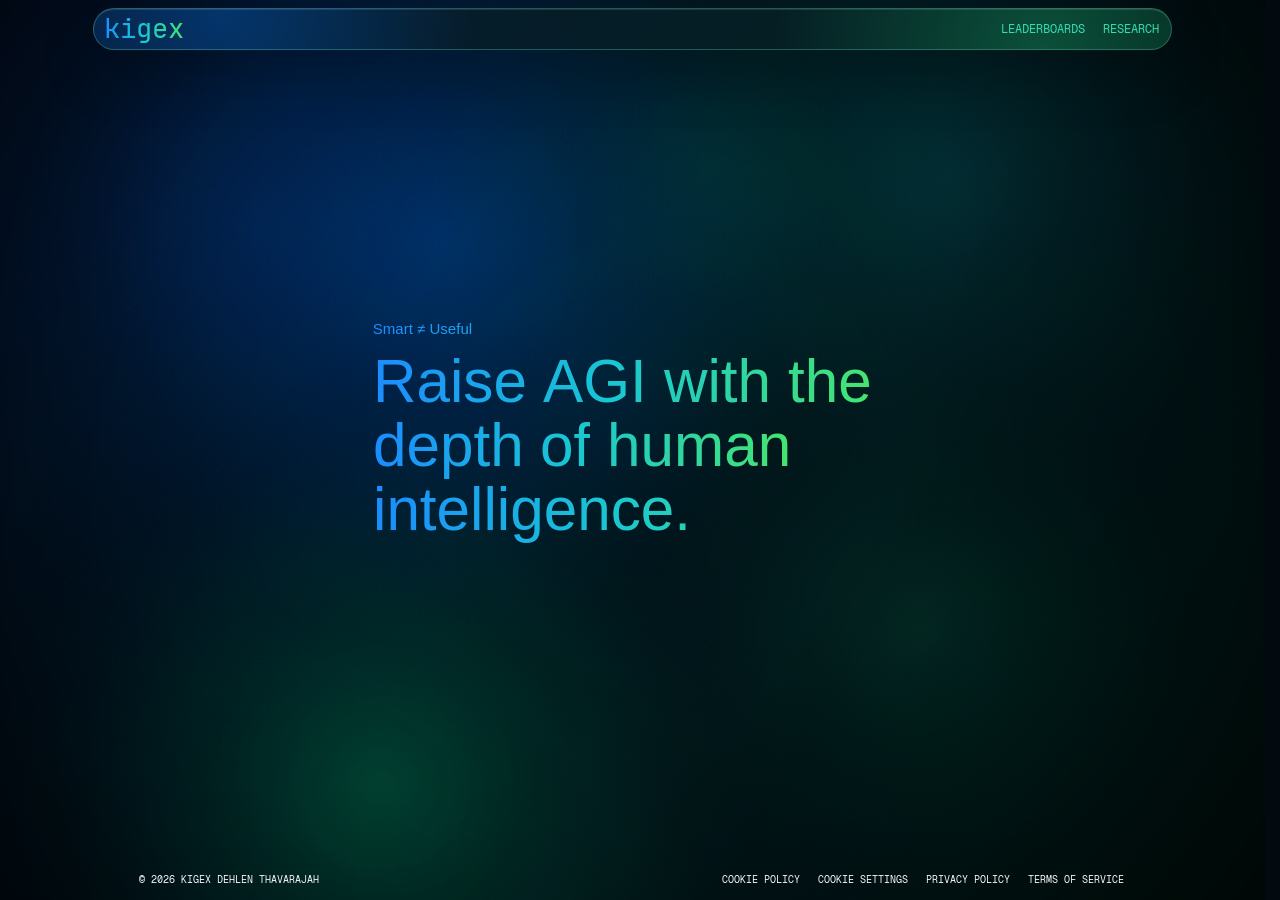
==== commit 669ae404: "Strengthen Kigex search metadata" ====
--- a/index.html
+++ b/index.html
@@ -9,10 +9,13 @@
     <title>Kigex | Human Intelligence for AGI</title>
     <meta
       name="description"
-      content="Kigex grows advanced intelligence with the full range of human judgment, creativity, and care."
+      content="Kigex.com is the home of Kigex, a human intelligence for AGI project focused on judgment, research, leaderboards, and frontier model evaluation."
     />
     <meta name="robots" content="index, follow, max-image-preview:large" />
     <meta name="author" content="Kigex" />
+    <meta name="creator" content="Dehlen Thavarajah" />
+    <meta name="application-name" content="Kigex" />
+    <meta name="apple-mobile-web-app-title" content="Kigex" />
     <meta name="theme-color" content="#02090f" />
     <meta name="color-scheme" content="dark" />
     <link rel="canonical" href="https://kigex.com/" />
@@ -27,7 +30,7 @@
     <meta property="og:title" content="Kigex | Human Intelligence for AGI" />
     <meta
       property="og:description"
-      content="Raise AGI with the depth of human intelligence: judgment, creativity, taste, and care."
+      content="Kigex.com: human intelligence for AGI, focused on judgment, research, leaderboards, and frontier model evaluation."
     />
     <meta property="og:image" content="https://kigex.com/favicon-v18.png" />
     <meta property="og:image:secure_url" content="https://kigex.com/favicon-v18.png" />
@@ -39,7 +42,7 @@
     <meta name="twitter:title" content="Kigex | Human Intelligence for AGI" />
     <meta
       name="twitter:description"
-      content="Raise AGI with the depth of human intelligence: judgment, creativity, taste, and care."
+      content="Kigex.com: human intelligence for AGI, focused on judgment, research, leaderboards, and frontier model evaluation."
     />
     <meta name="twitter:image" content="https://kigex.com/favicon-v18.png" />
     <meta name="twitter:image:alt" content="Kigex logo" />
@@ -51,23 +54,41 @@
             "@type": "Organization",
             "@id": "https://kigex.com/#organization",
             "name": "Kigex",
+            "alternateName": ["Kigex.com", "kigex.com", "Kigex AI", "Kigex Research", "Kigex Leaderboards"],
             "url": "https://kigex.com/",
             "logo": {
               "@type": "ImageObject",
               "url": "https://kigex.com/favicon-v18.png",
               "width": 192,
               "height": 192
+            },
+            "founder": {
+              "@id": "https://kigex.com/#dehlen-thavarajah"
             }
           },
           {
+            "@type": "Person",
+            "@id": "https://kigex.com/#dehlen-thavarajah",
+            "name": "Dehlen Thavarajah",
+            "alternateName": ["Dehlen", "Thavarajah", "Thava", "Len Thava"],
+            "url": "https://kigex.com/",
+            "affiliation": {
+              "@id": "https://kigex.com/#organization"
+            }
+          },
+          {
             "@type": "WebSite",
             "@id": "https://kigex.com/#website",
             "url": "https://kigex.com/",
             "name": "Kigex",
-            "description": "Kigex grows advanced intelligence with the full range of human judgment, creativity, and care.",
+            "alternateName": ["Kigex.com", "kigex.com", "Kigex AI"],
+            "description": "Kigex.com is the home of Kigex, a human intelligence for AGI project focused on judgment, research, leaderboards, and frontier model evaluation.",
             "publisher": {
               "@id": "https://kigex.com/#organization"
             },
+            "creator": {
+              "@id": "https://kigex.com/#dehlen-thavarajah"
+            },
             "inLanguage": "en"
           },
           {
@@ -75,9 +96,15 @@
             "@id": "https://kigex.com/#webpage",
             "url": "https://kigex.com/",
             "name": "Kigex | Human Intelligence for AGI",
-            "description": "Kigex grows advanced intelligence with the full range of human judgment, creativity, and care.",
+            "description": "Kigex.com is the home of Kigex, a human intelligence for AGI project focused on judgment, research, leaderboards, and frontier model evaluation.",
             "isPartOf": {
               "@id": "https://kigex.com/#website"
+            },
+            "about": {
+              "@id": "https://kigex.com/#organization"
+            },
+            "mentions": {
+              "@id": "https://kigex.com/#dehlen-thavarajah"
             },
             "inLanguage": "en"
           }
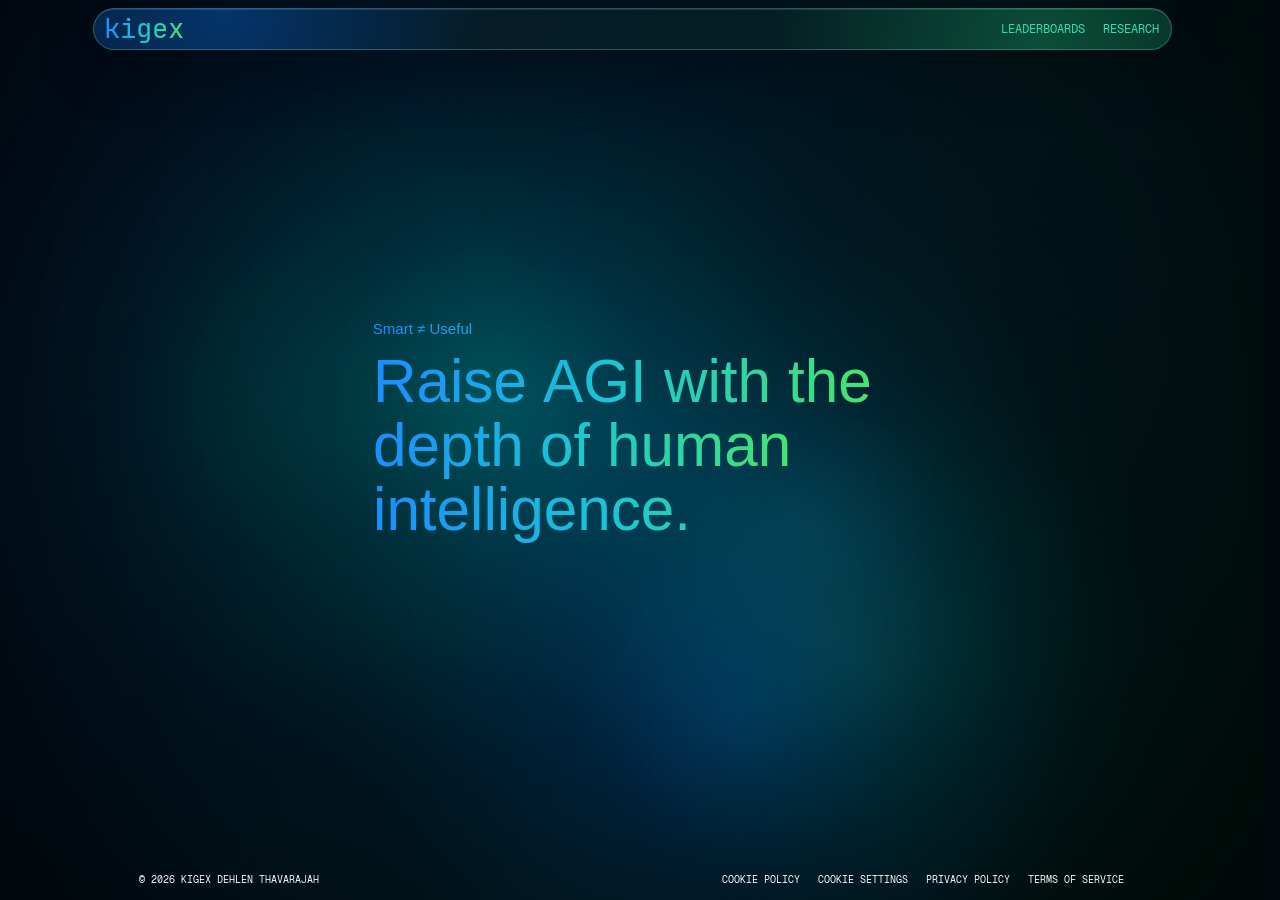
==== commit b56abeaf: "Add Safari-friendly favicon set" ====
--- a/index.html
+++ b/index.html
@@ -32,11 +32,11 @@
       property="og:description"
       content="Kigex.com: human intelligence for AGI, focused on judgment, research, leaderboards, and frontier model evaluation."
     />
-    <meta property="og:image" content="https://kigex.com/favicon-v18.png" />
-    <meta property="og:image:secure_url" content="https://kigex.com/favicon-v18.png" />
+    <meta property="og:image" content="https://kigex.com/icon-512.png" />
+    <meta property="og:image:secure_url" content="https://kigex.com/icon-512.png" />
     <meta property="og:image:type" content="image/png" />
-    <meta property="og:image:width" content="192" />
-    <meta property="og:image:height" content="192" />
+    <meta property="og:image:width" content="512" />
+    <meta property="og:image:height" content="512" />
     <meta property="og:image:alt" content="Kigex logo" />
     <meta name="twitter:card" content="summary_large_image" />
     <meta name="twitter:title" content="Kigex | Human Intelligence for AGI" />
@@ -44,7 +44,7 @@
       name="twitter:description"
       content="Kigex.com: human intelligence for AGI, focused on judgment, research, leaderboards, and frontier model evaluation."
     />
-    <meta name="twitter:image" content="https://kigex.com/favicon-v18.png" />
+    <meta name="twitter:image" content="https://kigex.com/icon-512.png" />
     <meta name="twitter:image:alt" content="Kigex logo" />
     <script type="application/ld+json">
       {
@@ -58,9 +58,9 @@
             "url": "https://kigex.com/",
             "logo": {
               "@type": "ImageObject",
-              "url": "https://kigex.com/favicon-v18.png",
-              "width": 192,
-              "height": 192
+              "url": "https://kigex.com/icon-512.png",
+              "width": 512,
+              "height": 512
             },
             "founder": {
               "@id": "https://kigex.com/#dehlen-thavarajah"
@@ -113,10 +113,14 @@
     </script>
     <link rel="preload" href="fonts/JetBrainsMono-Regular.woff2" as="font" type="font/woff2" crossorigin />
     <link rel="preload" href="fonts/GeistMono-Regular.woff2" as="font" type="font/woff2" crossorigin />
-    <link rel="icon" href="https://kigex.com/favicon-v18.png" type="image/png" sizes="192x192" />
-    <link rel="shortcut icon" href="https://kigex.com/favicon-v18.png" type="image/png" />
-    <link rel="apple-touch-icon" href="https://kigex.com/favicon-v18.png" />
+    <link rel="icon" href="https://kigex.com/favicon.ico" sizes="any" />
+    <link rel="shortcut icon" href="https://kigex.com/favicon.ico" />
+    <link rel="icon" href="https://kigex.com/favicon-16x16.png" type="image/png" sizes="16x16" />
+    <link rel="icon" href="https://kigex.com/favicon-32x32.png" type="image/png" sizes="32x32" />
+    <link rel="icon" href="https://kigex.com/icon-48.png" type="image/png" sizes="48x48" />
+    <link rel="apple-touch-icon" href="https://kigex.com/apple-touch-icon.png" sizes="180x180" />
     <link rel="mask-icon" href="https://kigex.com/safari-pinned-tab.svg" color="#3b9dff" />
+    <link rel="manifest" href="https://kigex.com/site.webmanifest" />
     <link rel="icon" href="https://kigex.com/favicon-v18.svg" type="image/svg+xml" />
     <link rel="stylesheet" href="style.css?v=20260601-logo-descender" />
   </head>
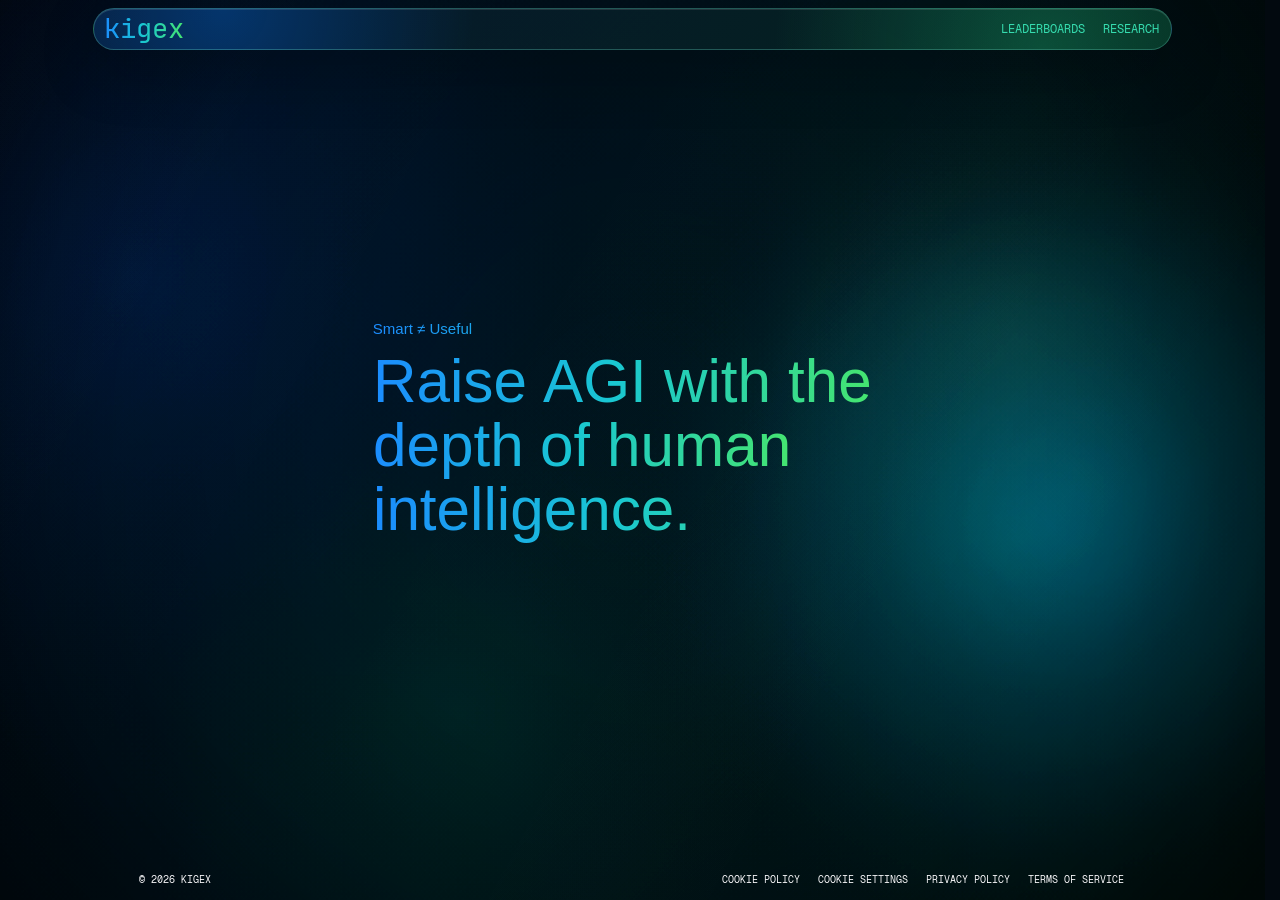
==== commit eefb60a7: "Simplify footer copyright" ====
--- a/index.html
+++ b/index.html
@@ -184,7 +184,7 @@
       <div class="footer-bot">
         <div class="container fluid">
           <div class="footer-bot-inner">
-            <div class="footer-copyright hidden-mobile">&copy; 2026 Kigex Dehlen Thavarajah</div>
+            <div class="footer-copyright hidden-mobile">&copy; 2026 Kigex</div>
 
             <div class="footer-menus-social">
               <div class="footer-menu-legal">
@@ -198,7 +198,7 @@
               </div>
             </div>
 
-            <div class="footer-copyright only-mobile">&copy; 2026 Kigex Dehlen Thavarajah</div>
+            <div class="footer-copyright only-mobile">&copy; 2026 Kigex</div>
           </div>
         </div>
       </div>
